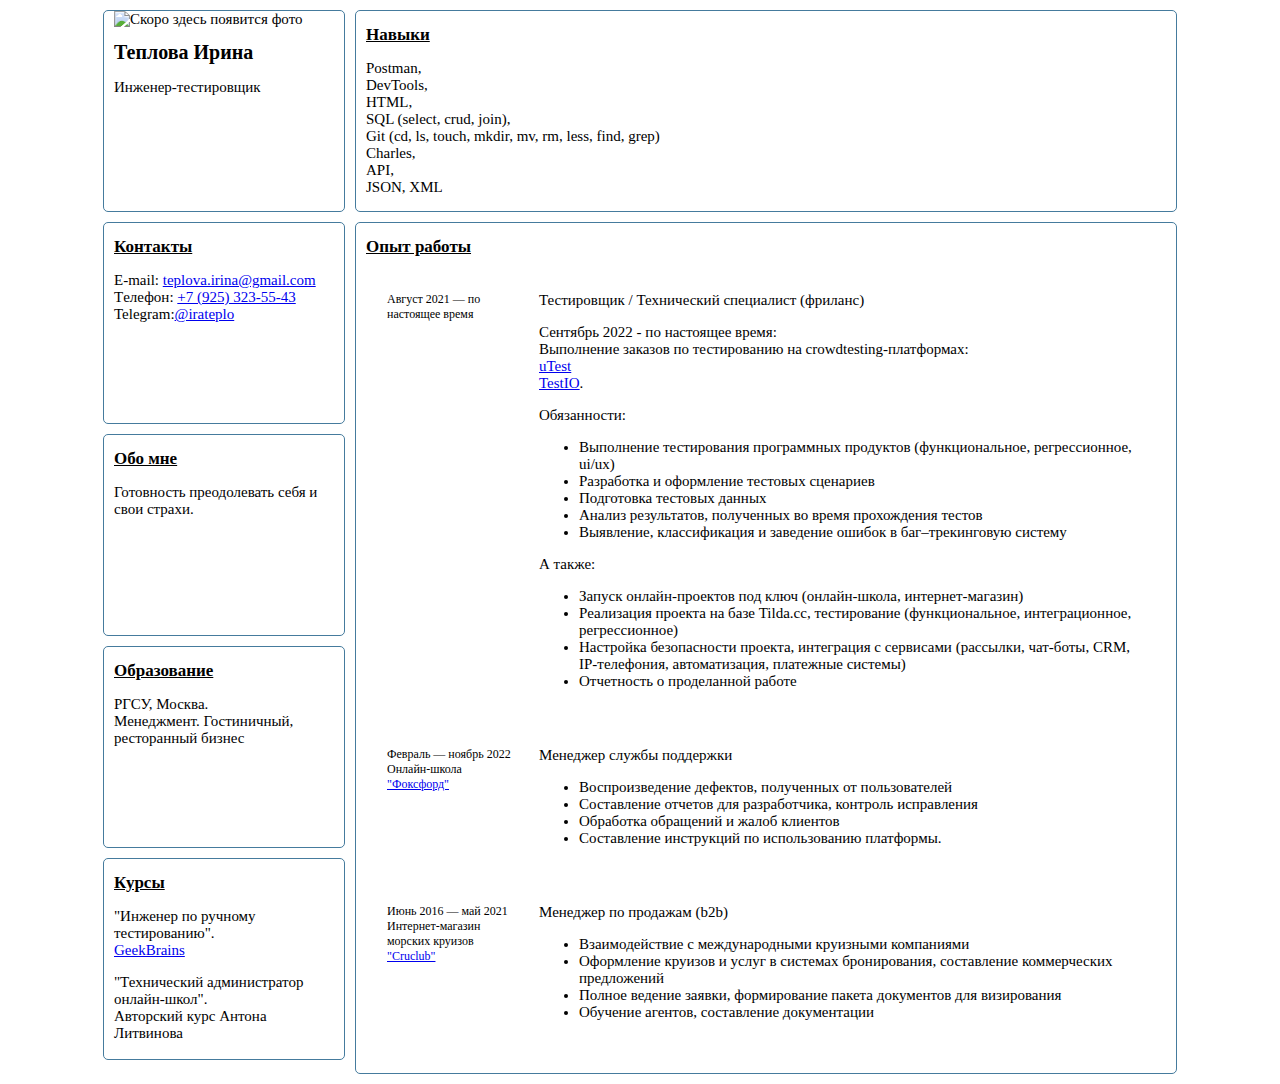
==== index.html @ 239517e9 "added cv" ====
<!DOCTYPE html>
<html lang="en">
<head>
    <meta charset="UTF-8">
    <meta http-equiv="X-UA-Compatible" content="IE=edge">
    <meta name="viewport" content="width=device-width, initial-scale=1.0">
    <title>CV</title>
    <link rel="stylesheet" href="../cv/new_styles.css">
</head>
<body>
    <div class="container">
        <div class="boxes">
            <div class="box-small"><img src="" alt="Скоро здесь появится фото"><h1>Теплова Ирина</h1><p>Инженер-тестировщик</p></div>
            <div class="box-small"><h2>Контакты</h2><p>E-mail: <a href="mailto:teplova.irina@gmail.com">teplova.irina@gmail.com</a><br>Tелефон: <a href="tel:+79253235543">+7 (925) 323-55-43</a><br>Telegram:<a href="https://t.me/irateplo" target="_blank">@irateplo</a></p></div>
            <div class="box-small"><h2>Обо мне</h2><p>Готовность преодолевать себя и свои страхи.</p></div>
            <div class="box-small"><h2>Образование</h2><p>РГСУ, Москва.<br>Менеджмент. Гостиничный, ресторанный бизнес</p></div>
            <div class="box-small"><h2>Курсы</h2>
                <p>"Инженер по ручному тестированию".<br><a href="https://gb.ru/geek_university/developer/qa-engineer/manual?page=34" target="_blank">GeekBrains</a></p>
                <p>"Технический администратор онлайн-школ".<br>Авторский курс Антона Литвинова</p>
            </div>
        </div>
        <div class="boxes-large">
            <div class="box-large-1"><h2>Навыки</h2><p>Postman,<br>DevTools,<br>HTML,<br>SQL (select, crud, join),<br>Git (cd, ls, touch, mkdir, mv, rm, less, find, grep)<br>Charles,<br>API,<br>JSON, XML</p></div>
            <div class="box-large-2"><h2>Опыт работы</h2>
                <table class="table">
                <tr> 
                    <td class="leftcol">Август 2021 — по настоящее время<br></td>
                    <td class="rightcol"><b>Тестировщик / Технический специалист (фриланс)</b><br>
                        <p>Сентябрь 2022 - по настоящее время:<br>
                        Выполнение заказов по тестированию на crowdtesting-платформах:<br>
                        <a href="https://www.utest.com" target="_blank">uTest</a><br>
                        <a href="https://cirro.io" target="_blank">TestIO</a>.
                    <p>Обязанности:</p>
                        <ul>
                            <li>Выполнение тестирования программных продуктов (функциональное, регрессионное, ui/ux)</li>
                            <li>Разработка и оформление тестовых сценариев</li>
                            <li>Подготовка тестовых данных</li>
                            <li>Анализ результатов, полученных во время прохождения тестов</li>
                            <li>Выявление, классификация и заведение ошибок в баг–трекинговую систему</li>
                        </ul>
                    <p>А также:</p>
                        <ul>
                            <li>Запуск онлайн-проектов под ключ (онлайн-школа, интернет-магазин)</li>
                            <li>Реализация проекта на базе Tilda.cc, тестирование (функциональное, интеграционное, регрессионное)</li>
                            <li>Настройка безопасности проекта, интеграция с сервисами (рассылки, чат-боты, CRM, ‌IP-телефония, автоматизация, платежные системы)</li>
                            <li>Отчетность о проделанной работе</li>
                        </ul>
                    </td>
                    </tr>
                </table>
                <table class="table">
                <tr>
                    <td class="leftcol">Февраль — ноябрь 2022<br>Онлайн-школа <a href="https://foxford.ru" target="_blank">"Фоксфорд"</a></td>
                    <td class="rightcol"><b>Менеджер службы поддержки</b>
                        <ul>
                            <li>Воспроизведение дефектов, полученных от пользователей</li>
                            <li>Составление отчетов для разработчика, контроль исправления</li>
                            <li>Обработка обращений и жалоб клиентов </li>
                            <li>Составление инструкций по использованию платформы.</li>
                        </ul>
                    </td>
                </tr>
                </table>
                <table class="table">
                <tr> 
                    <td class="leftcol">Июнь 2016 — май 2021<br>Интернет-магазин морских круизов <a href="https://www.cruclub.ru" target="_blank">"Cruclub"</a></td>
                    <td class="rightcol"><b>Менеджер по продажам (b2b)</b>
                        <ul>
                            <li>Взаимодействие c международными круизными компаниями</li>
                            <li>Оформление круизов и услуг в системах бронирования, составление коммерческих предложений</li>
                            <li>Полное ведение заявки, формирование пакета документов для визирования</li>
                            <li>Обучение агентов, составление документации</li>
                        </ul>
                    </td>
                </tr>
                </table>
            </div>
        </div>
    </div>
</body>
</html>
---- cv/new_styles.css ----
html{
    margin: auto;
    max-width: 1080px
    }
body{
    font-family: Roboto;
    font-size: 15px;
    font-weight: 300;
    margin: 5px
}
img{
    height: 90px;
    width: 90%
}
h1{
    font-size: 20px
}
h2{
    font-size: 17px;
    text-decoration: underline
}
.box-small {
    border-color: #457b9d;
    border-radius: 5px;
    border-style: solid;
    border-width: thin;
    height: 200px;
    margin: 5px;
    padding: 0 10px;
    width: 220px
}
.boxes-large{
    display: flex;
    flex-direction: column;
    justify-content: flex-end;
    
}
.container{
    display: flex;
    justify-content: center
}
.boxes{
    display: flex;
    flex-direction: column;
    justify-content: flex-start
}
.box-large-1 {
    border-color: #457b9d;
    border-radius: 5px;
    border-style: solid;
    border-width: thin;
    height: 200px;
    margin: 5px;
    padding: 0 10px;
    width: 800px
}
.box-large-2{
    border-color: #457b9d;
    border-radius: 5px;
    border-style: solid;
    border-width: thin;
    height: 850px;
    margin: 5px;
    padding: 0 10px;
    width: 800px
}
.table{
    border-spacing: 20px
}
.leftcol{
    font-size: 12px;
    vertical-align: top;
    width: 130px
}
.rightcol{
    font-size: 15px;
    vertical-align: top
}
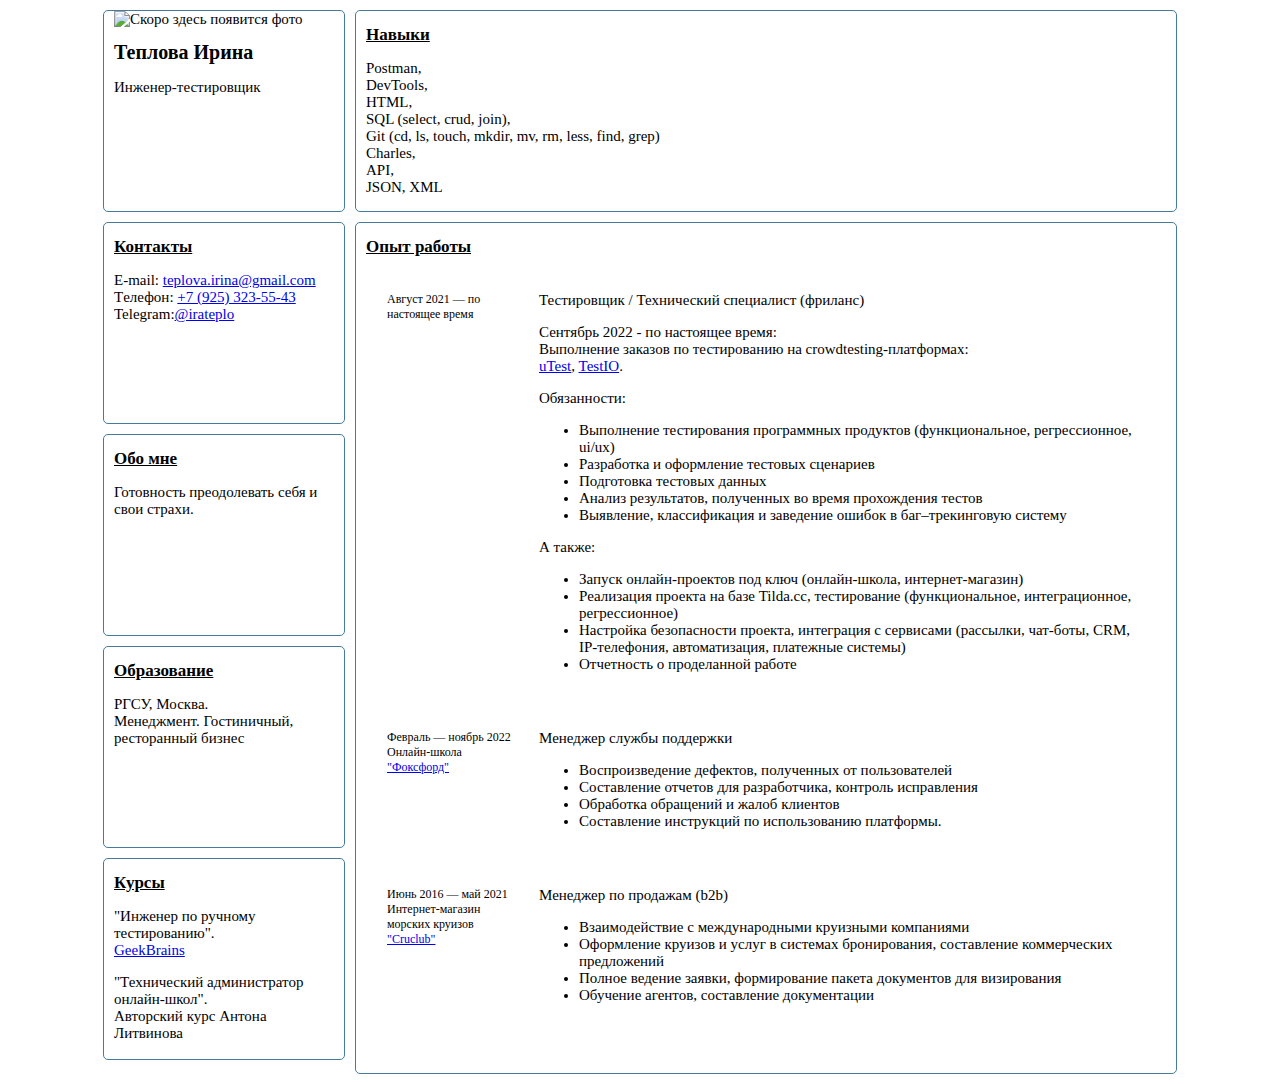
==== commit f6091e5d: "Update index.html" ====
--- a/index.html
+++ b/index.html
@@ -28,8 +28,7 @@
                     <td class="rightcol"><b>Тестировщик / Технический специалист (фриланс)</b><br>
                         <p>Сентябрь 2022 - по настоящее время:<br>
                         Выполнение заказов по тестированию на crowdtesting-платформах:<br>
-                        <a href="https://www.utest.com" target="_blank">uTest</a><br>
-                        <a href="https://cirro.io" target="_blank">TestIO</a>.
+                        <a href="https://www.utest.com" target="_blank">uTest</a>, <a href="https://cirro.io" target="_blank">TestIO</a>.
                     <p>Обязанности:</p>
                         <ul>
                             <li>Выполнение тестирования программных продуктов (функциональное, регрессионное, ui/ux)</li>
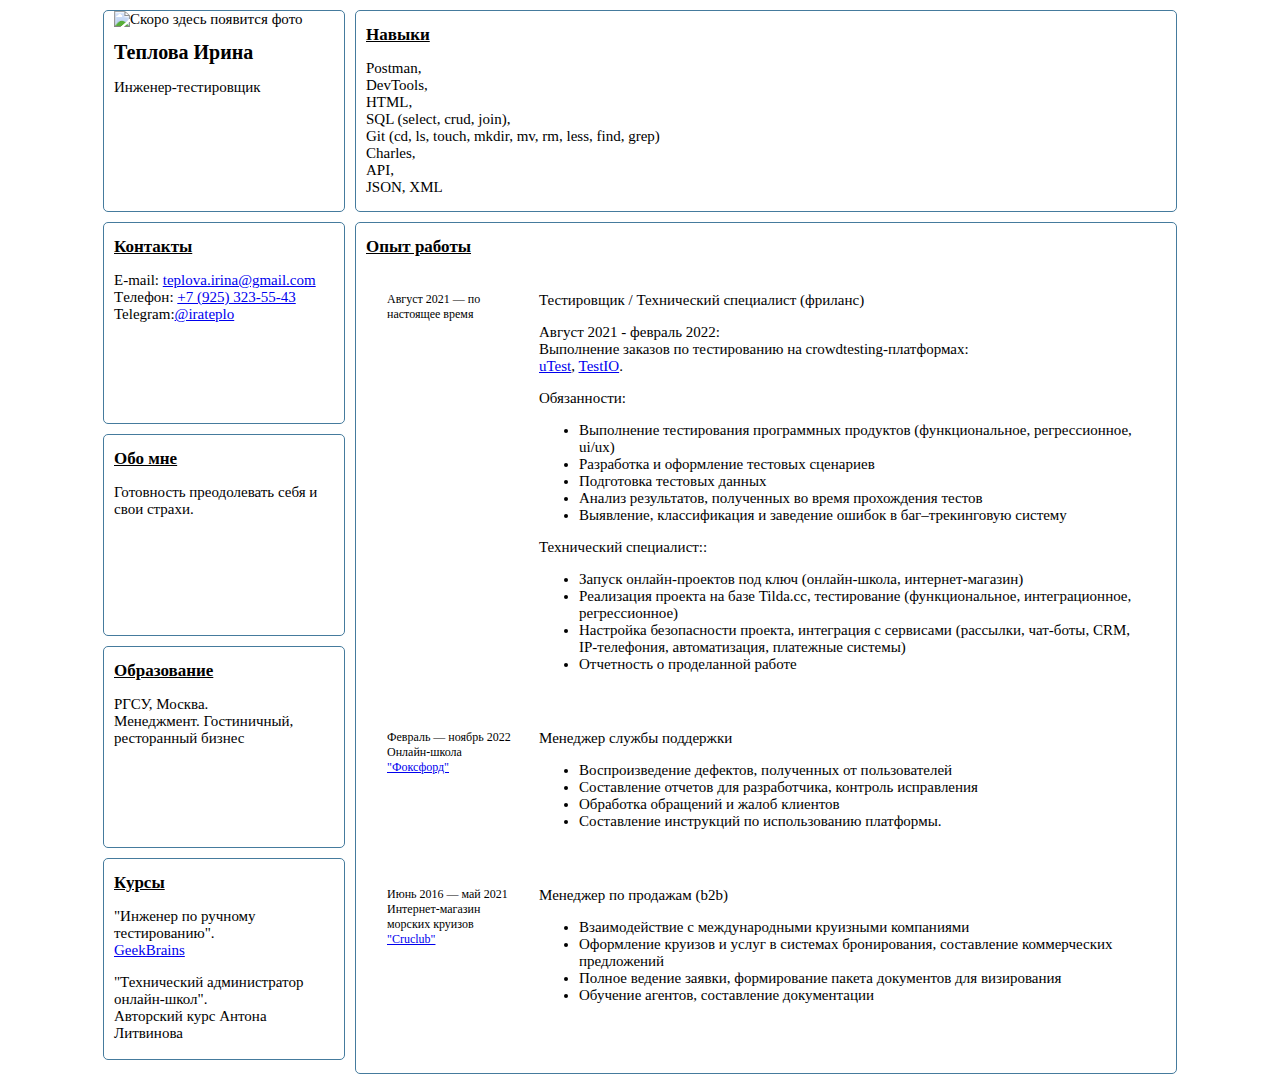
==== commit b5397c3a: "Update index.html" ====
--- a/index.html
+++ b/index.html
@@ -26,7 +26,7 @@
                 <tr> 
                     <td class="leftcol">Август 2021 — по настоящее время<br></td>
                     <td class="rightcol"><b>Тестировщик / Технический специалист (фриланс)</b><br>
-                        <p>Сентябрь 2022 - по настоящее время:<br>
+                        <p>Август 2021 - февраль 2022:<br>
                         Выполнение заказов по тестированию на crowdtesting-платформах:<br>
                         <a href="https://www.utest.com" target="_blank">uTest</a>, <a href="https://cirro.io" target="_blank">TestIO</a>.
                     <p>Обязанности:</p>
@@ -37,7 +37,7 @@
                             <li>Анализ результатов, полученных во время прохождения тестов</li>
                             <li>Выявление, классификация и заведение ошибок в баг–трекинговую систему</li>
                         </ul>
-                    <p>А также:</p>
+                    <p>Технический специалист::</p>
                         <ul>
                             <li>Запуск онлайн-проектов под ключ (онлайн-школа, интернет-магазин)</li>
                             <li>Реализация проекта на базе Tilda.cc, тестирование (функциональное, интеграционное, регрессионное)</li>
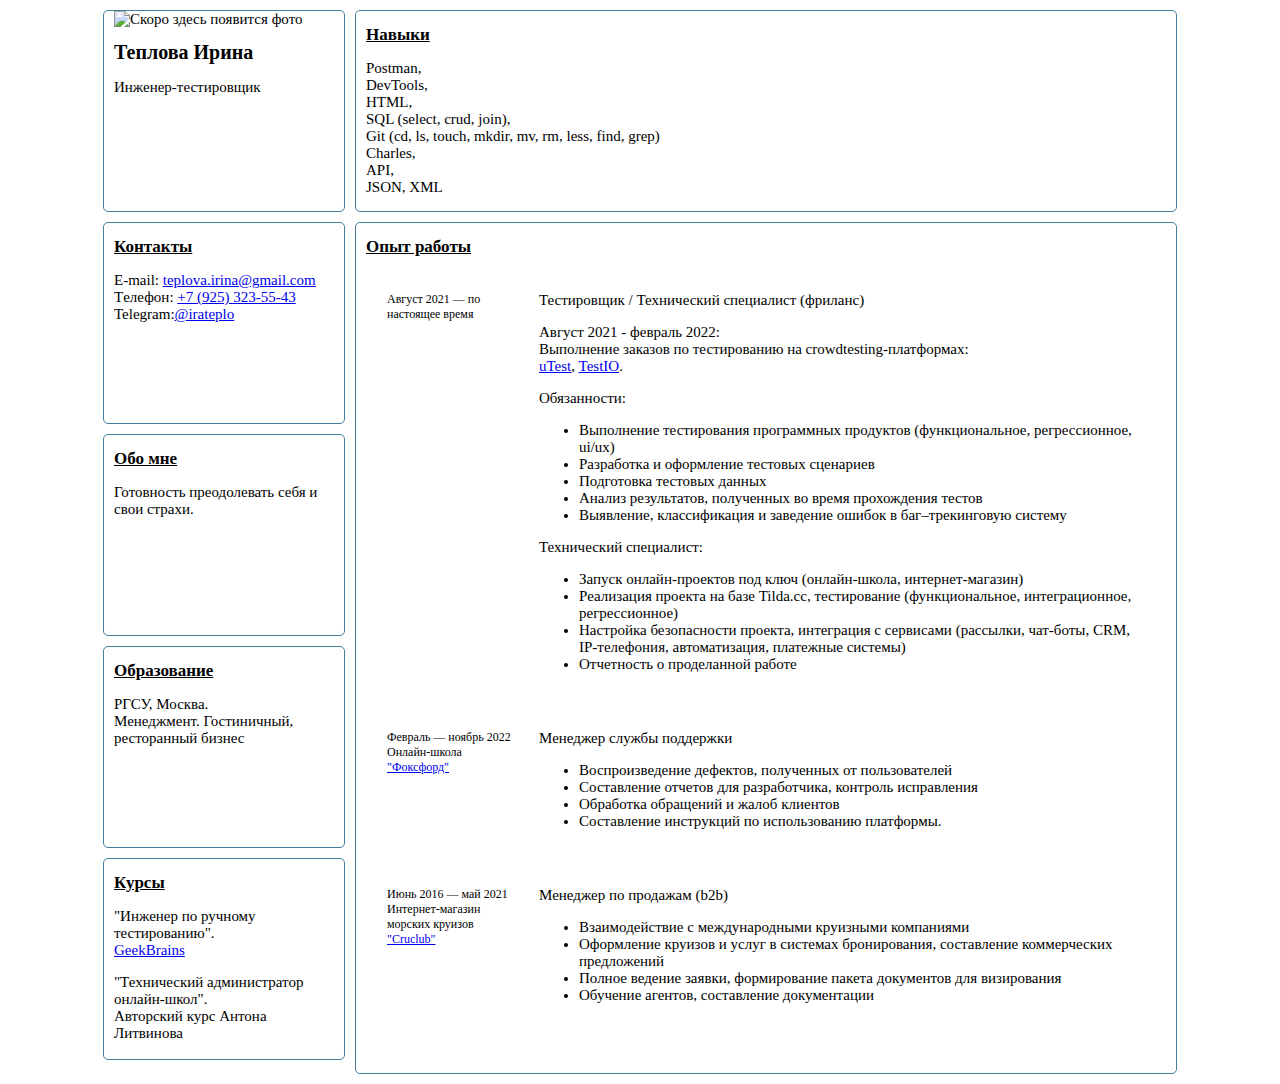
==== commit e5153985: "Update index.html" ====
--- a/index.html
+++ b/index.html
@@ -37,7 +37,7 @@
                             <li>Анализ результатов, полученных во время прохождения тестов</li>
                             <li>Выявление, классификация и заведение ошибок в баг–трекинговую систему</li>
                         </ul>
-                    <p>Технический специалист::</p>
+                    <p>Технический специалист:</p>
                         <ul>
                             <li>Запуск онлайн-проектов под ключ (онлайн-школа, интернет-магазин)</li>
                             <li>Реализация проекта на базе Tilda.cc, тестирование (функциональное, интеграционное, регрессионное)</li>
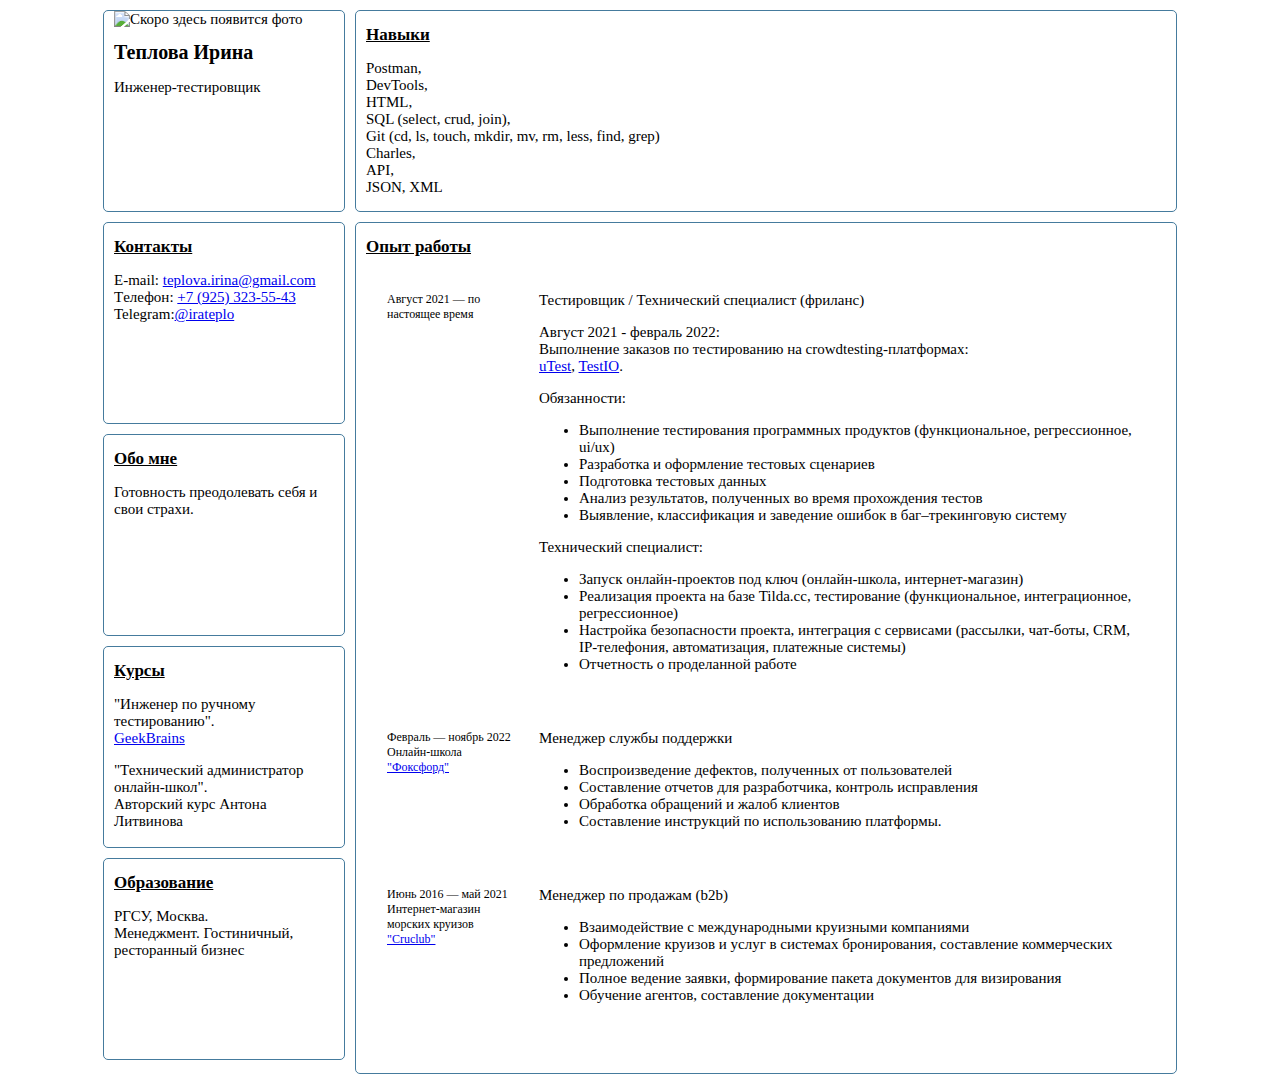
==== commit b5da6798: "Update index.html" ====
--- a/index.html
+++ b/index.html
@@ -13,11 +13,11 @@
             <div class="box-small"><img src="" alt="Скоро здесь появится фото"><h1>Теплова Ирина</h1><p>Инженер-тестировщик</p></div>
             <div class="box-small"><h2>Контакты</h2><p>E-mail: <a href="mailto:teplova.irina@gmail.com">teplova.irina@gmail.com</a><br>Tелефон: <a href="tel:+79253235543">+7 (925) 323-55-43</a><br>Telegram:<a href="https://t.me/irateplo" target="_blank">@irateplo</a></p></div>
             <div class="box-small"><h2>Обо мне</h2><p>Готовность преодолевать себя и свои страхи.</p></div>
-            <div class="box-small"><h2>Образование</h2><p>РГСУ, Москва.<br>Менеджмент. Гостиничный, ресторанный бизнес</p></div>
             <div class="box-small"><h2>Курсы</h2>
                 <p>"Инженер по ручному тестированию".<br><a href="https://gb.ru/geek_university/developer/qa-engineer/manual?page=34" target="_blank">GeekBrains</a></p>
                 <p>"Технический администратор онлайн-школ".<br>Авторский курс Антона Литвинова</p>
             </div>
+            <div class="box-small"><h2>Образование</h2><p>РГСУ, Москва.<br>Менеджмент. Гостиничный, ресторанный бизнес</p></div>
         </div>
         <div class="boxes-large">
             <div class="box-large-1"><h2>Навыки</h2><p>Postman,<br>DevTools,<br>HTML,<br>SQL (select, crud, join),<br>Git (cd, ls, touch, mkdir, mv, rm, less, find, grep)<br>Charles,<br>API,<br>JSON, XML</p></div>
